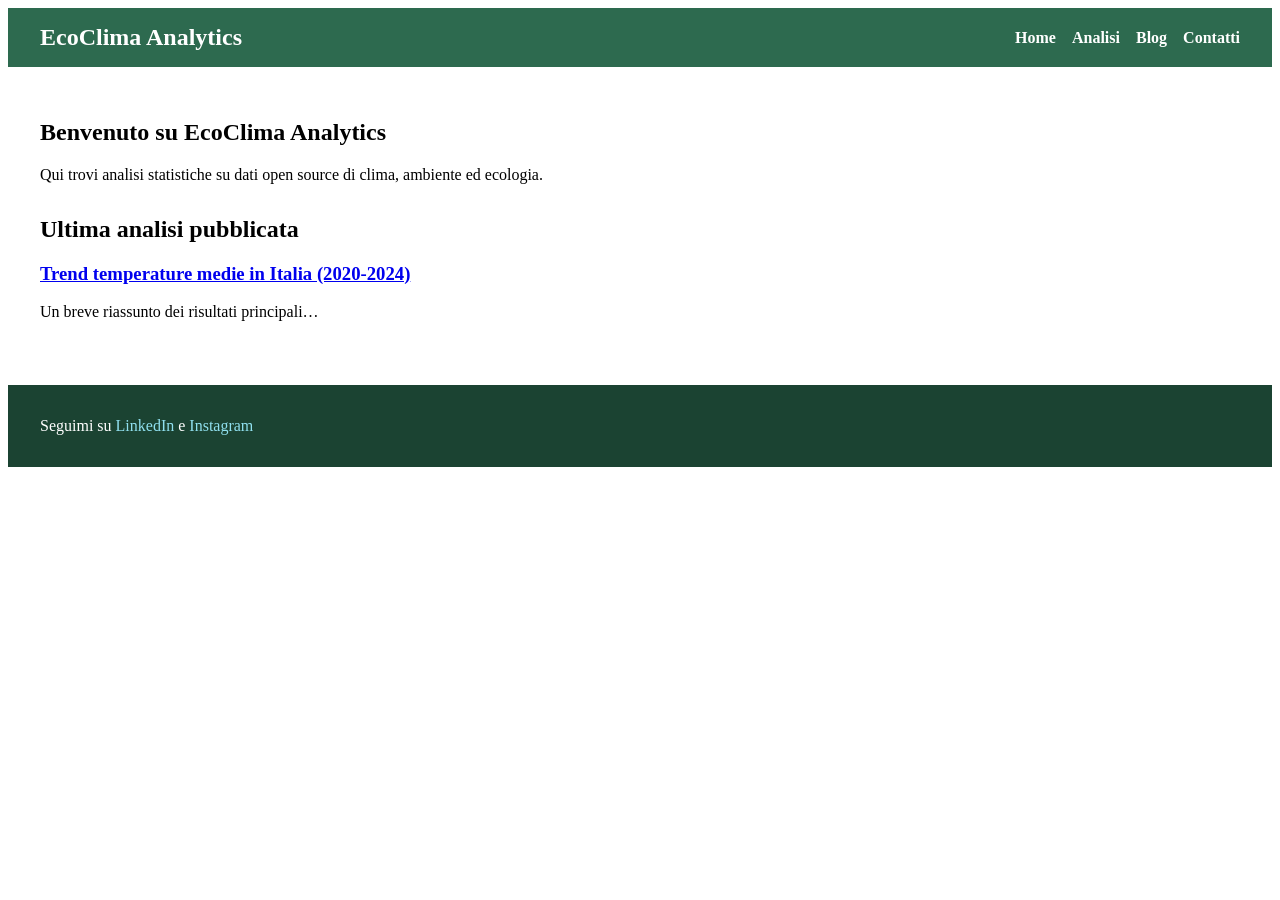
==== index.html @ a509b889 "Template responsive con link social" ====
<!-- File: index.html -->
<!DOCTYPE html>
<html lang="it">
<head>
  <meta charset="UTF-8" />
  <meta name="viewport" content="width=device-width, initial-scale=1.0" />
  <title>EcoClima Analytics</title>
  <link rel="stylesheet" href="assets/css/styles.css" />
</head>
<body>
  <header>
    <div class="container">
      <h1>EcoClima Analytics</h1>
      <nav>
        <ul>
          <li><a href="index.html">Home</a></li>
          <li><a href="analyses/">Analisi</a></li>
          <li><a href="blog/">Blog</a></li>
          <li><a href="#contatti">Contatti</a></li>
        </ul>
      </nav>
      <button class="menu-toggle" aria-label="Toggle menu">☰</button>
    </div>
  </header>

  <main>
    <div class="container">
      <section id="intro">
        <h2>Benvenuto su EcoClima Analytics</h2>
        <p>Qui trovi analisi statistiche su dati open source di clima, ambiente ed ecologia.</p>
      </section>

      <section id="latest-analysis">
        <h2>Ultima analisi pubblicata</h2>
        <article>
          <h3><a href="analyses/analisi-01.html">Trend temperature medie in Italia (2020-2024)</a></h3>
          <p>Un breve riassunto dei risultati principali…</p>
        </article>
      </section>
    </div>
  </main>

  <footer id="contatti">
    <div class="container">
      <p>Seguimi su <a href="https://linkedin.com/in/tuoprofilo">LinkedIn</a> e <a href="https://instagram.com/tuoprofilo">Instagram</a></p>
    </div>
  </footer>

  <script>
    // Toggle navigation on mobile
    const toggle = document.querySelector('.menu-toggle');
    const nav = document.querySelector('nav ul');
    toggle.addEventListener('click', () => {
      nav.classList.toggle('visible');
    });
  </script>
</body>
</html>
---- assets/css/styles.css ----
<!-- File: assets/css/styles.css -->
/* Base styles */
body {
  margin: 0;
  font-family: Arial, sans-serif;
  background-color: #f5f5f5;
  color: #333;
  line-height: 1.6;
}
.container {
  max-width: 1200px;
  margin: 0 auto;
  padding: 0 1rem;
}
header {
  background-color: #2d6a4f;
  color: #fff;
}
header .container {
  display: flex;
  align-items: center;
  justify-content: space-between;
  padding: 1rem 0;
}
header h1 {
  margin: 0;
  font-size: 1.5rem;
}
nav ul {
  list-style: none;
  display: flex;
  gap: 1rem;
  margin: 0;
  padding: 0;
}
nav a {
  color: #fff;
  text-decoration: none;
  font-weight: bold;
}
.menu-toggle {
  display: none;
  background: none;
  border: none;
  color: #fff;
  font-size: 1.5rem;
  cursor: pointer;
}
main .container {
  padding: 2rem 0;
}
section {
  margin-bottom: 2rem;
}
footer {
  background-color: #1b4332;
  color: #fff;
  padding: 1rem 0;
}
footer a {
  color: #90e0ef;
  text-decoration: none;
}

/* Responsive styles */
@media (max-width: 768px) {
  nav ul {
    position: absolute;
    top: 100%;
    right: 0;
    background-color: #2d6a4f;
    flex-direction: column;
    width: 200px;
    display: none;
  }
  nav ul.visible {
    display: flex;
  }
  .menu-toggle {
    display: block;
  }
  header .container {
    flex-wrap: wrap;
  }
}
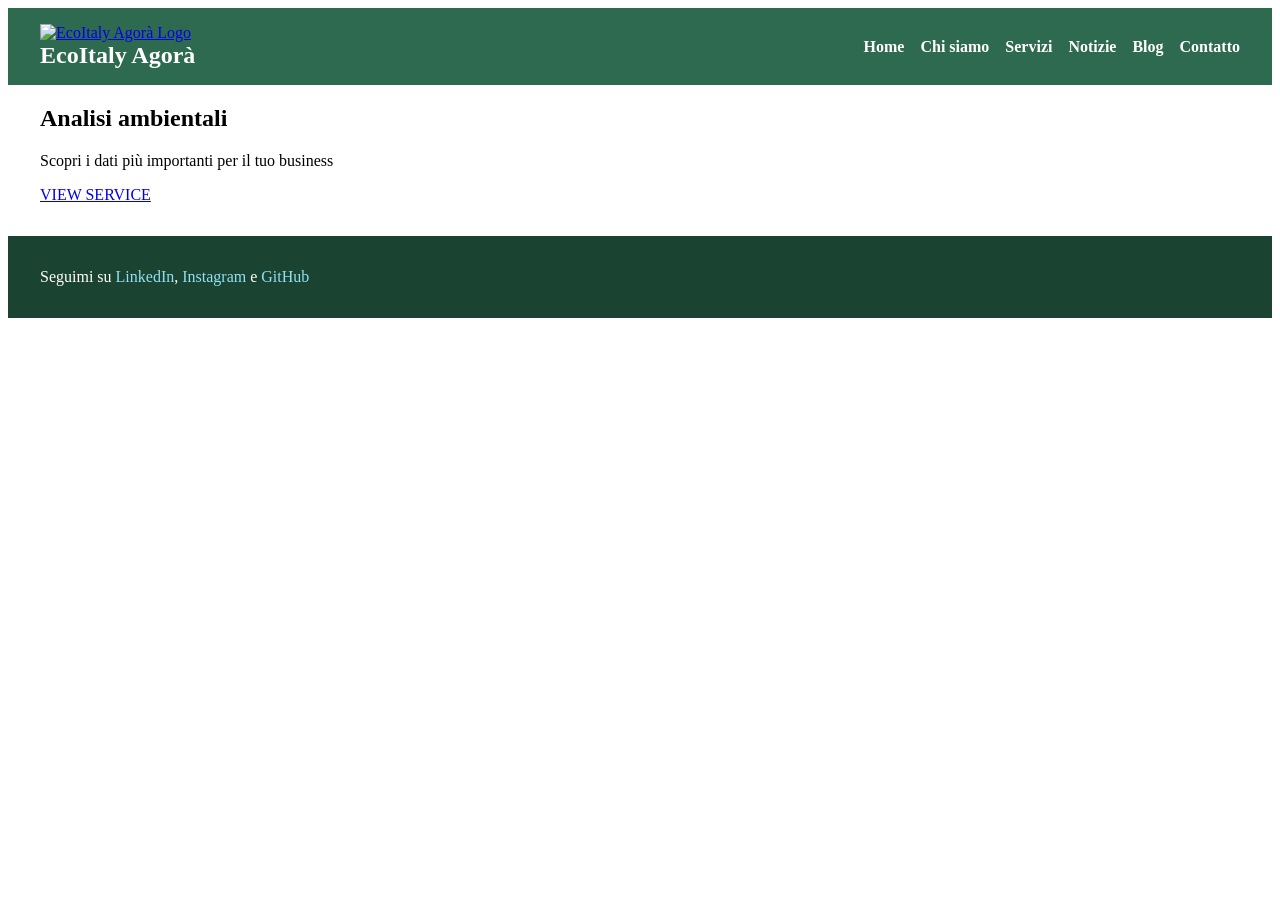
==== commit 118b861b: "Pulizia head: rimosso riferimento a B12" ====
--- a/index.html
+++ b/index.html
@@ -1,59 +1,58 @@
-<!-- File: index.html -->
+<!-- Updated index.html -->
 <!DOCTYPE html>
 <html lang="it">
 <head>
   <meta charset="UTF-8" />
   <meta name="viewport" content="width=device-width, initial-scale=1.0" />
-  <title>EcoClima Analytics</title>
+  <title>EcoItaly Agorà</title>
   <link rel="stylesheet" href="assets/css/styles.css" />
 </head>
 <body>
-  <header>
-    <div class="container">
-      <h1>EcoClima Analytics</h1>
-      <nav>
+  <header class="site-header">
+    <div class="container header-inner">
+      <div class="brand">
+        <a href="index.html" class="logo">
+          <img src="assets/img/logo.png" alt="EcoItaly Agorà Logo" />
+        </a>
+        <h1>EcoItaly Agorà</h1>
+      </div>
+      <nav class="main-nav">
         <ul>
-          <li><a href="index.html">Home</a></li>
-          <li><a href="analyses/">Analisi</a></li>
-          <li><a href="blog/">Blog</a></li>
-          <li><a href="#contatti">Contatti</a></li>
+          <li><a href="#intro">Home</a></li>
+          <li><a href="#chi-siamo">Chi siamo</a></li>
+          <li><a href="#servizi">Servizi</a></li>
+          <li><a href="#notizie">Notizie</a></li>
+          <li><a href="#blog">Blog</a></li>
+          <li><a href="#contatti">Contatto</a></li>
         </ul>
       </nav>
       <button class="menu-toggle" aria-label="Toggle menu">☰</button>
     </div>
   </header>
 
+  <section class="hero">
+    <div class="hero-overlay container">
+      <h2>Analisi ambientali</h2>
+      <p>Scopri i dati più importanti per il tuo business</p>
+      <a href="servizi.html" class="btn">VIEW SERVICE</a>
+    </div>
+  </section>
+
   <main>
-    <div class="container">
-      <section id="intro">
-        <h2>Benvenuto su EcoClima Analytics</h2>
-        <p>Qui trovi analisi statistiche su dati open source di clima, ambiente ed ecologia.</p>
-      </section>
-
-      <section id="latest-analysis">
-        <h2>Ultima analisi pubblicata</h2>
-        <article>
-          <h3><a href="analyses/analisi-01.html">Trend temperature medie in Italia (2020-2024)</a></h3>
-          <p>Un breve riassunto dei risultati principali…</p>
-        </article>
-      </section>
-    </div>
+    <!-- Inserisci qui le altre sezioni: #intro, #analisi, ecc. -->
   </main>
 
   <footer id="contatti">
     <div class="container">
-      <p>Seguimi su <a href="https://linkedin.com/in/tuoprofilo">LinkedIn</a> e <a href="https://instagram.com/tuoprofilo">Instagram</a></p>
+      <p>Seguimi su <a href="#">LinkedIn</a>, <a href="#">Instagram</a> e <a href="#">GitHub</a></p>
     </div>
   </footer>
 
   <script>
-    // Toggle navigation on mobile
-    const toggle = document.querySelector('.menu-toggle');
-    const nav = document.querySelector('nav ul');
-    toggle.addEventListener('click', () => {
-      nav.classList.toggle('visible');
-    });
+    // Mobile menu toggle
+    const btn = document.querySelector('.menu-toggle');
+    const menu = document.querySelector('.main-nav ul');
+    btn.addEventListener('click', () => menu.classList.toggle('visible'));
   </script>
 </body>
-</html>
-
+</html>
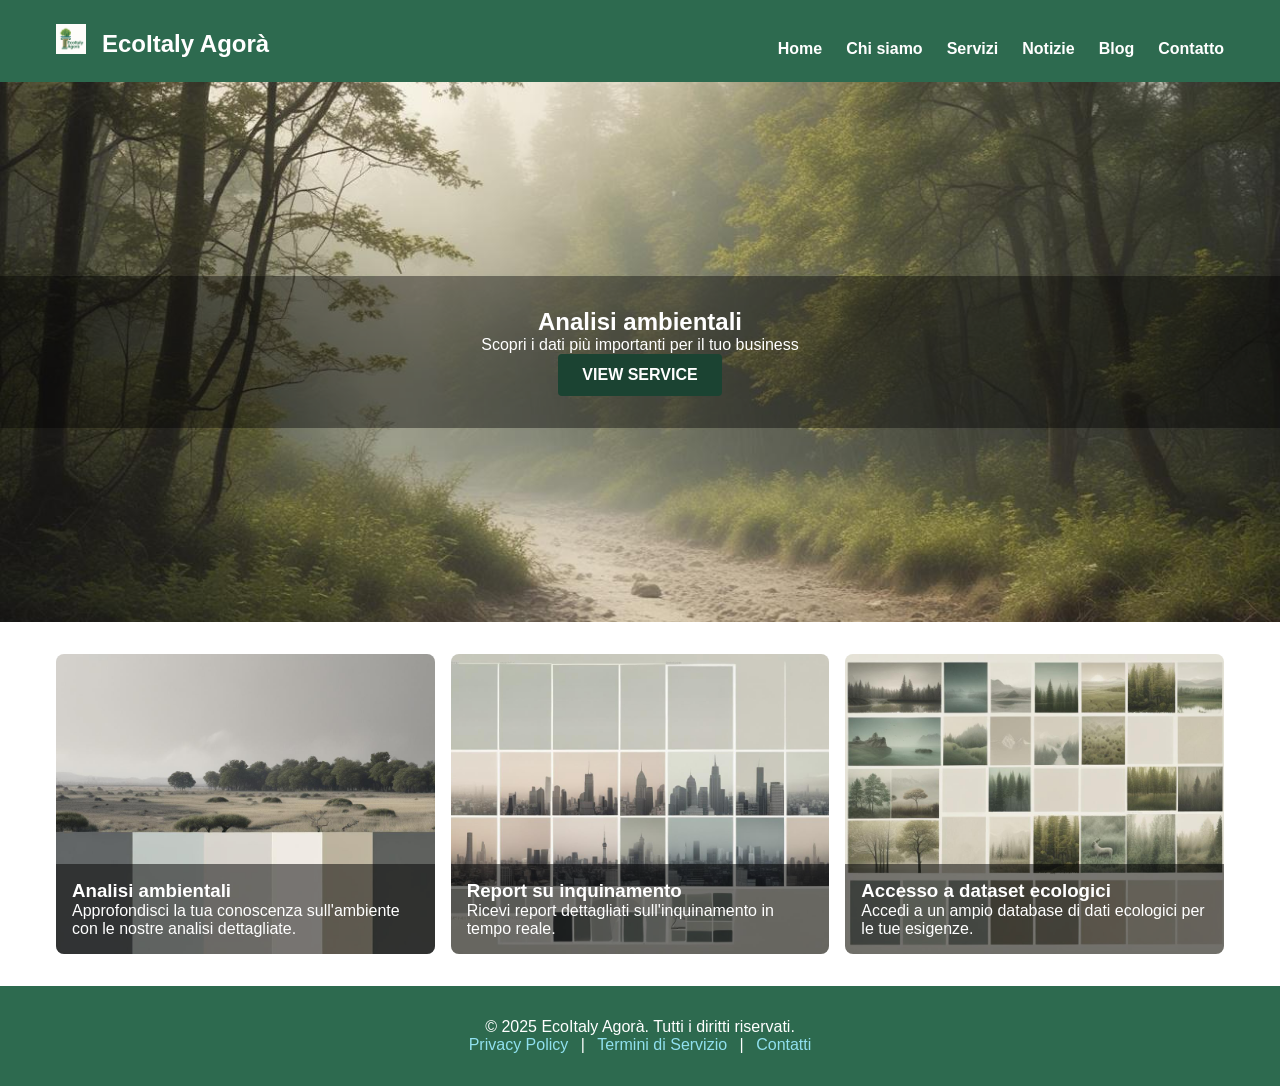
==== commit 61b9b89d: "Aggiornamento completo: nuove immagini e stile2" ====
--- a/index.html
+++ b/index.html
@@ -1,4 +1,4 @@
-<!-- Updated index.html -->
+<!-- Updated index.html with hover effect on feature cards -->
 <!DOCTYPE html>
 <html lang="it">
 <head>
@@ -31,20 +31,44 @@
   </header>
 
   <section class="hero">
-    <div class="hero-overlay container">
-      <h2>Analisi ambientali</h2>
-      <p>Scopri i dati più importanti per il tuo business</p>
-      <a href="servizi.html" class="btn">VIEW SERVICE</a>
+    <div class="hero-overlay">
+      <div class="container">
+        <h2 class="reveal">Analisi ambientali</h2>
+        <p class="reveal">Scopri i dati più importanti per il tuo business</p>
+        <a href="servizi.html" class="btn reveal">VIEW SERVICE</a>
+      </div>
     </div>
   </section>
 
   <main>
-    <!-- Inserisci qui le altre sezioni: #intro, #analisi, ecc. -->
+    <section class="features">
+      <div class="features-container">
+        <a href="analisi.html" class="feature-card reveal" style="background-image: url('assets/img/0e990e54-26a1-11f0-810a-0242ac110002-jpg-regular_image.jpeg');">
+          <div class="feature-content">
+            <h3>Analisi ambientali</h3>
+            <p>Approfondisci la tua conoscenza sull'ambiente con le nostre analisi dettagliate.</p>
+          </div>
+        </a>
+        <a href="report.html" class="feature-card reveal" style="background-image: url('assets/img/0e794b3c-26a1-11f0-810a-0242ac110002-jpg-regular_image.jpeg');">
+          <div class="feature-content">
+            <h3>Report su inquinamento</h3>
+            <p>Ricevi report dettagliati sull'inquinamento in tempo reale.</p>
+          </div>
+        </a>
+        <a href="dataset.html" class="feature-card reveal" style="background-image: url('assets/img/0e929cf4-26a1-11f0-810a-0242ac110002-jpg-regular_image.jpeg');">
+          <div class="feature-content">
+            <h3>Accesso a dataset ecologici</h3>
+            <p>Accedi a un ampio database di dati ecologici per le tue esigenze.</p>
+          </div>
+        </a>
+      </div>
+    </section>
   </main>
 
-  <footer id="contatti">
+  <footer>
     <div class="container">
-      <p>Seguimi su <a href="#">LinkedIn</a>, <a href="#">Instagram</a> e <a href="#">GitHub</a></p>
+      <p>© 2025 EcoItaly Agorà. Tutti i diritti riservati.</p>
+      <p><a href="#">Privacy Policy</a> | <a href="#">Termini di Servizio</a> | <a href="#">Contatti</a></p>
     </div>
   </footer>
 
@@ -53,6 +77,18 @@
     const btn = document.querySelector('.menu-toggle');
     const menu = document.querySelector('.main-nav ul');
     btn.addEventListener('click', () => menu.classList.toggle('visible'));
+
+    // Scroll reveal
+    const reveals = document.querySelectorAll('.reveal');
+    const observer = new IntersectionObserver((entries) => {
+      entries.forEach(entry => {
+        if (entry.isIntersecting) {
+          entry.target.classList.add('active');
+          observer.unobserve(entry.target);
+        }
+      });
+    }, { threshold: 0.1 });
+    reveals.forEach(el => observer.observe(el));
   </script>
 </body>
-</html>+</html>
--- a/assets/css/styles.css
+++ b/assets/css/styles.css
@@ -1,40 +1,70 @@
-<!-- File: assets/css/styles.css -->
-/* Base styles */
+/* Updated styles.css with hover effect */
+* {
+  margin: 0;
+  padding: 0;
+  box-sizing: border-box;
+}
+:root {
+  --green: #2d6a4f;
+  --dark-green: #1b4332;
+  --light-bg: #f5f5f5;
+  --white: #ffffff;
+}
 body {
-  margin: 0;
   font-family: Arial, sans-serif;
-  background-color: #f5f5f5;
+  background: var(--light-bg);
   color: #333;
-  line-height: 1.6;
 }
 .container {
   max-width: 1200px;
   margin: 0 auto;
-  padding: 0 1rem;
+  padding: 1rem;
 }
-header {
-  background-color: #2d6a4f;
-  color: #fff;
+/* Reveal base */
+.reveal {
+  opacity: 0;
+  transform: translateY(20px);
+  transition: opacity 0.6s ease-out, transform 0.6s ease-out;
 }
-header .container {
+.reveal.active {
+  opacity: 1;
+  transform: translateY(0);
+}
+/* Header sticky */
+.site-header {
+  background: var(--green);
+  color: var(--white);
+  position: sticky;
+  top: 0;
+  width: 100%;
+  z-index: 1000;
+  padding: 0.5rem 0;
+}
+.header-inner {
   display: flex;
-  align-items: center;
+  align-items: flex-end;
   justify-content: space-between;
-  padding: 1rem 0;
+}
+.brand {
+  display: flex;
+  align-items: flex-end;
+  gap: 0.5rem;
+}
+.logo img {
+  height: 30px;
+  width: auto;
 }
 header h1 {
-  margin: 0;
   font-size: 1.5rem;
+  margin-left: 0.5rem;
 }
-nav ul {
+.main-nav ul {
+  display: flex;
+  gap: 1.5rem;
   list-style: none;
-  display: flex;
-  gap: 1rem;
-  margin: 0;
-  padding: 0;
 }
-nav a {
-  color: #fff;
+.main-nav a {
+  color: var(--white);
   text-decoration: none;
   font-weight: bold;
 }
@@ -42,44 +72,99 @@
   display: none;
   background: none;
   border: none;
-  color: #fff;
+  color: var(--white);
   font-size: 1.5rem;
   cursor: pointer;
 }
-main .container {
+/* Hero section */
+.hero {
+  background: url("../img/0f071a52-26a1-11f0-810a-0242ac110002-jpg-hero_image.jpeg") center/cover no-repeat;
+  width: 100%;
+  height: 60vh;
+  display: flex;
+  align-items: center;
+  margin-top: 0;
+}
+.hero-overlay {
+  background: rgba(0, 0, 0, 0.4);
+  color: var(--white);
   padding: 2rem 0;
+  text-align: center;
+  width: 100%;
 }
-section {
-  margin-bottom: 2rem;
+.hero-overlay .container {
+  padding: 0;
 }
+.btn {
+  display: inline-block;
+  padding: 0.75rem 1.5rem;
+  background: var(--dark-green);
+  color: var(--white);
+  text-decoration: none;
+  font-weight: bold;
+  border-radius: 4px;
+}
+/* Features section */
+.features {
+  width: 100%;
+  background: var(--white);
+}
+.features-container {
+  max-width: 1200px;
+  margin: 0 auto;
+  display: flex;
+  gap: 1rem;
+  padding: 2rem 1rem;
+}
+.feature-card {
+  position: relative;
+  flex: 1;
+  height: 300px;
+  background-position: center;
+  background-size: cover;
+  border-radius: 8px;
+  overflow: hidden;
+  text-decoration: none;
+  transition: transform 0.3s ease;
+  transform-origin: center;
+}
+.feature-card:hover {
+  transform: scale(1.05);
+}
+.feature-content {
+  position: absolute;
+  bottom: 0;
+  width: 100%;
+  background: rgba(0, 0, 0, 0.5);
+  color: var(--white);
+  padding: 1rem;
+}
+/* Footer */
 footer {
-  background-color: #1b4332;
-  color: #fff;
+  background: var(--green);
+  color: var(--white);
+  text-align: center;
   padding: 1rem 0;
 }
 footer a {
   color: #90e0ef;
   text-decoration: none;
+  margin: 0 0.5rem;
 }
-
-/* Responsive styles */
+/* Responsive */
 @media (max-width: 768px) {
-  nav ul {
+  .header-inner { flex-wrap: wrap; }
+  .menu-toggle { display: block; }
+  .main-nav ul {
     position: absolute;
     top: 100%;
     right: 0;
-    background-color: #2d6a4f;
     flex-direction: column;
+    background: var(--green);
     width: 200px;
     display: none;
+    padding: 1rem;
   }
-  nav ul.visible {
-    display: flex;
-  }
-  .menu-toggle {
-    display: block;
-  }
-  header .container {
-    flex-wrap: wrap;
-  }
-}+  .main-nav ul.visible { display: flex; }
+  .features-container { flex-direction: column; }
+}
